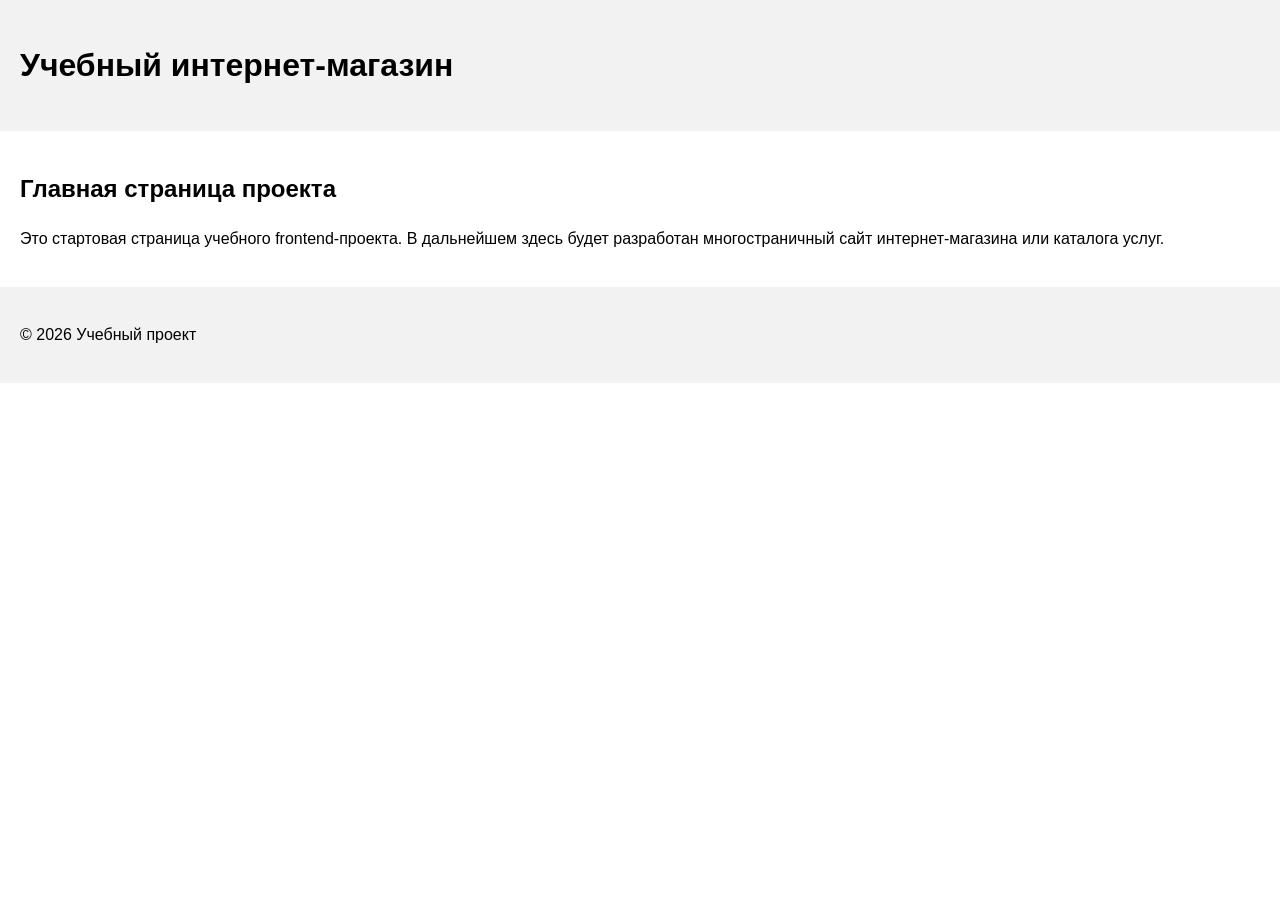
==== index.html @ bfcc5be3 "docs: add project status to README" ====
<!DOCTYPE html> 
<html lang="ru"> 
<head> 
  <meta charset="UTF-8"> 
  <meta name="viewport" content="width=device-width, initial-scale=1.0"> 
  <title>Каталог товаров</title> 
  <link rel="stylesheet" href="css/style.css"> 
</head> 

<body> 

  <header> 
    <h1>Учебный интернет-магазин</h1> 
  </header>

  <main> 
    <section> 
      <h2>Главная страница проекта</h2> 
      <p> 
        Это стартовая страница учебного frontend-проекта. 
        В дальнейшем здесь будет разработан многостраничный сайт 
        интернет-магазина или каталога услуг. 
      </p> 
    </section> 
  </main>

  <footer> 
    <p>&copy; 2026 Учебный проект</p> 
  </footer> 
  
</body> 

</html>
---- css/style.css ----
body { 
  margin: 0; 
  font-family: Arial, sans-serif; 
  line-height: 1.5; 
} 

header, 
main, 
footer { 
  padding: 20px; 
} 

header { 
  background-color: #f2f2f2; 
} 

footer { 
  background-color: #f2f2f2; 
}
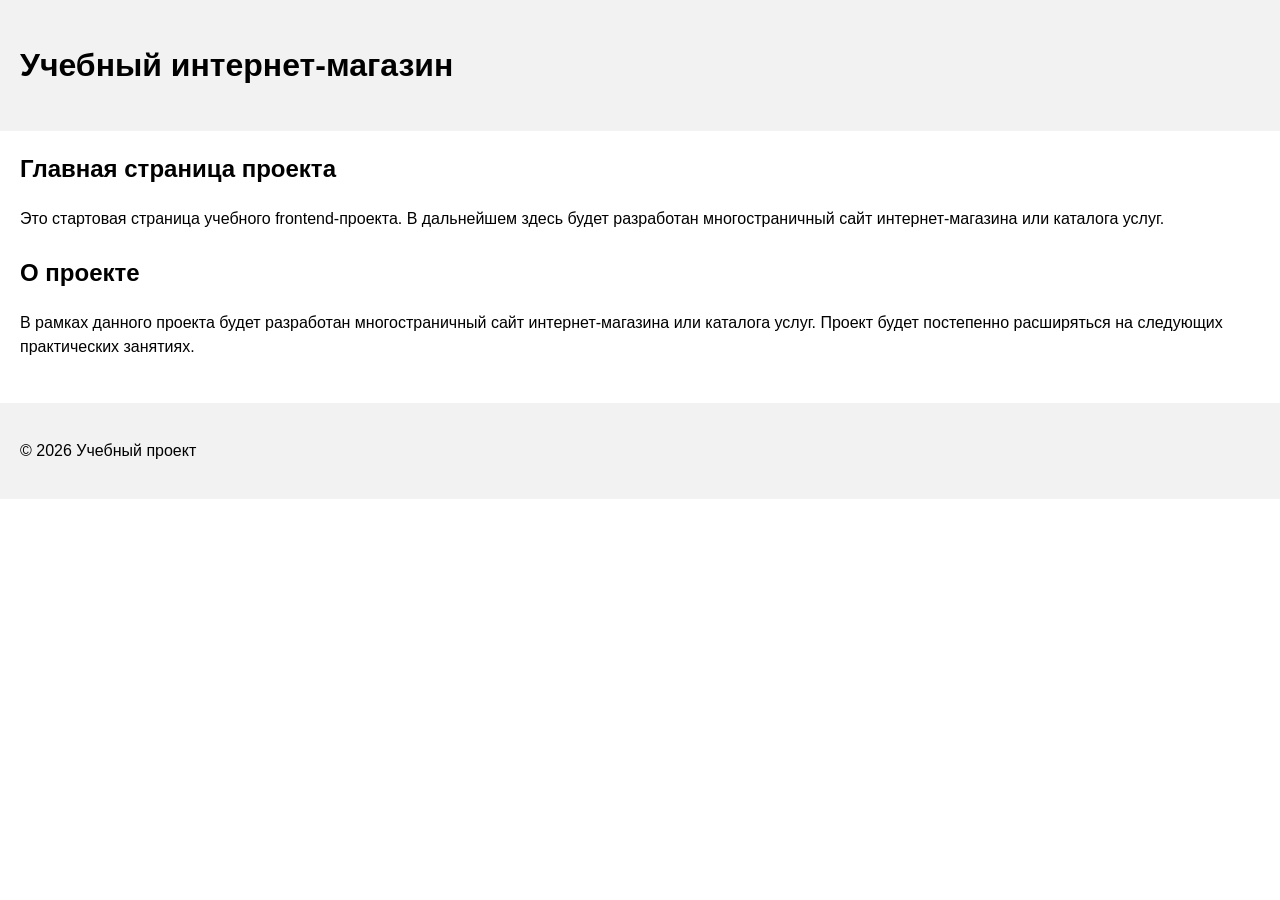
==== commit e12f3881: "feat: add project description section" ====
--- a/index.html
+++ b/index.html
@@ -22,12 +22,20 @@
         интернет-магазина или каталога услуг. 
       </p> 
     </section> 
+    <section> 
+      <h2>О проекте</h2> 
+      <p> 
+        В рамках данного проекта будет разработан многостраничный сайт 
+        интернет-магазина или каталога услуг. Проект будет постепенно 
+        расширяться на следующих практических занятиях. 
+       </p> 
+    </section>
   </main>
 
   <footer> 
     <p>&copy; 2026 Учебный проект</p> 
   </footer> 
-  
+
 </body> 
 
 </html>
--- a/css/style.css
+++ b/css/style.css
@@ -16,4 +16,12 @@
 
 footer { 
   background-color: #f2f2f2; 
+}
+
+section { 
+  margin-bottom: 24px; 
+} 
+
+section h2 { 
+  margin-top: 0; 
 } 
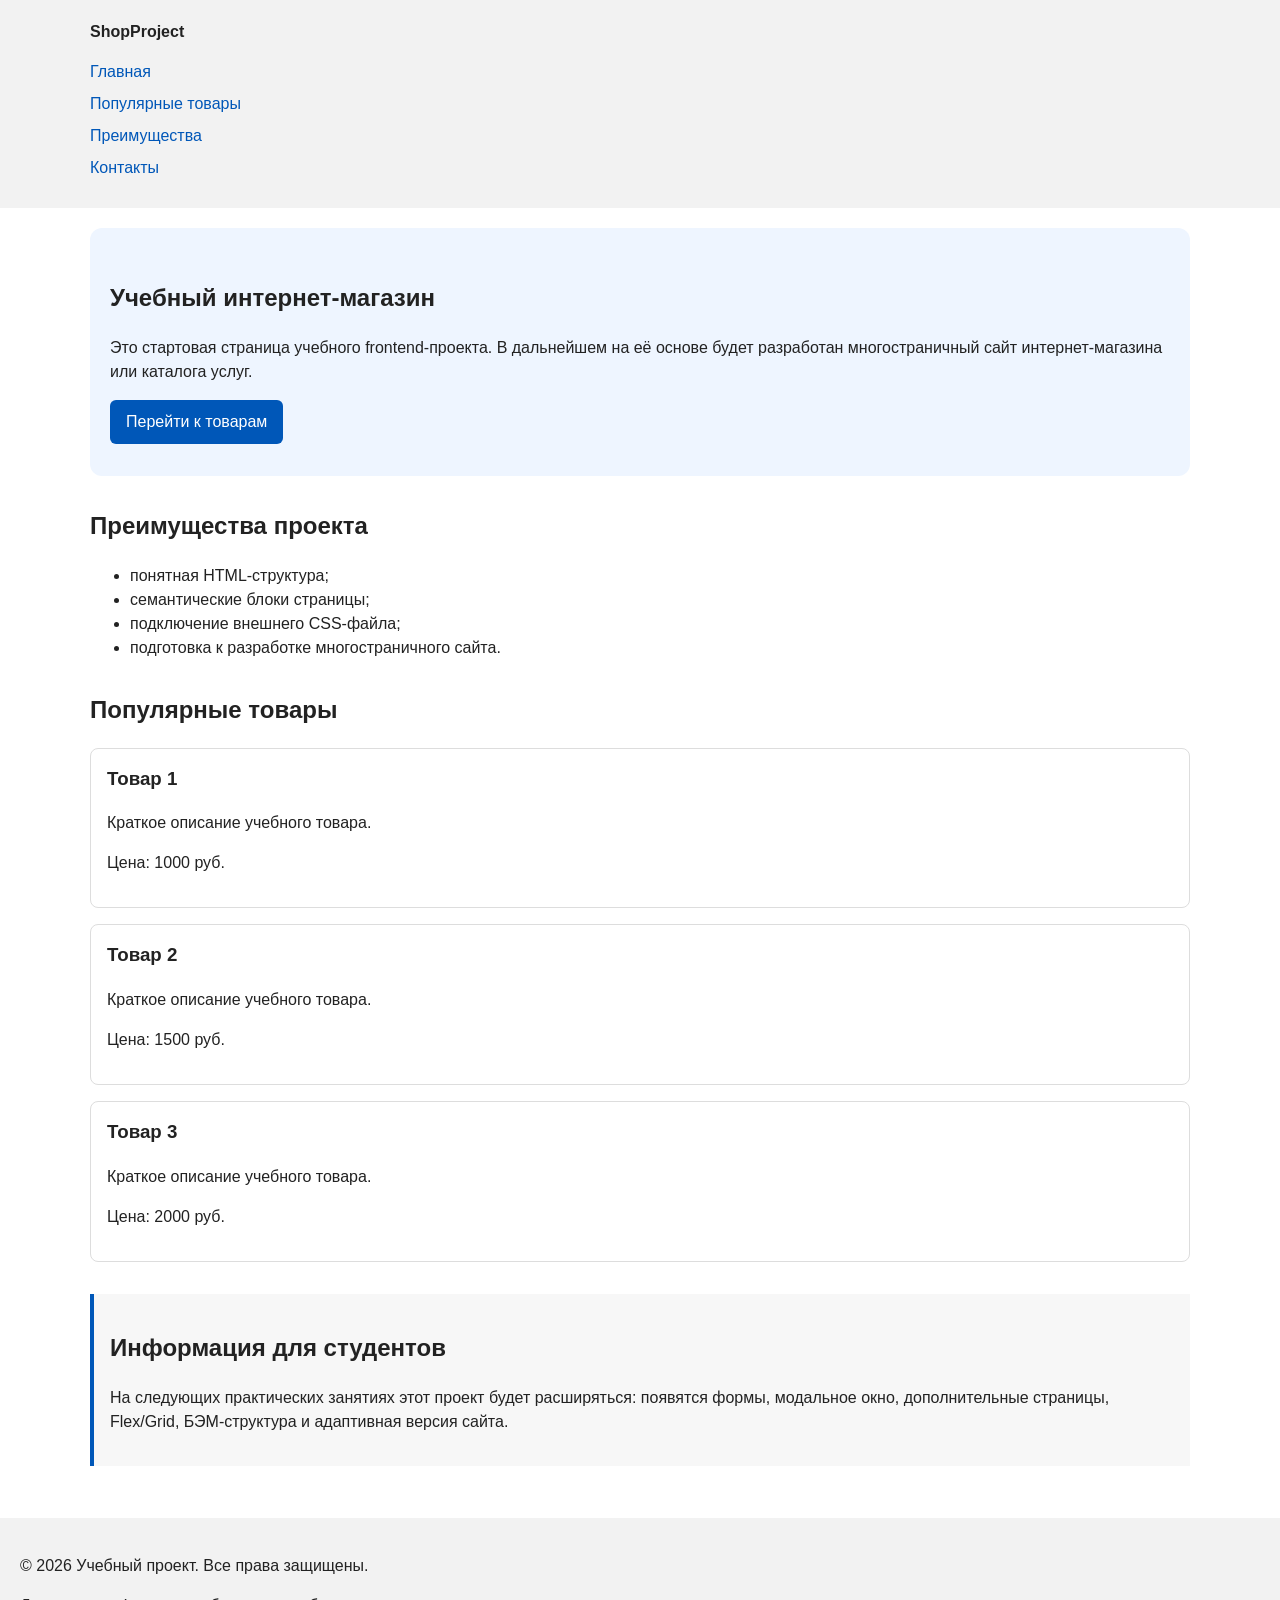
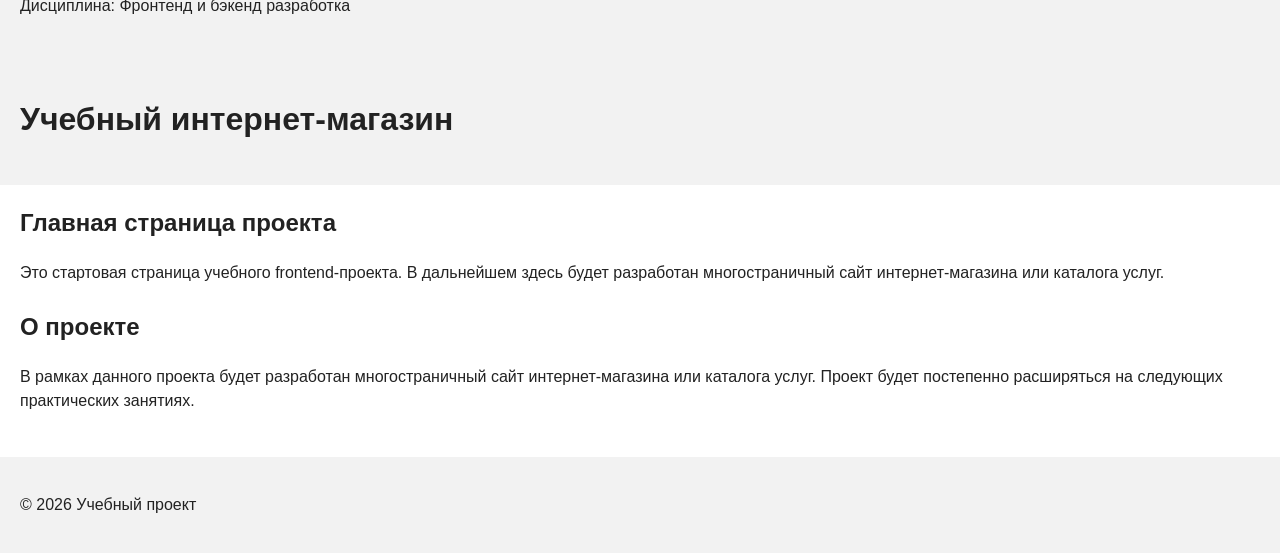
==== commit 4d7f15ff: "feat: add semantic HTML structure and base CSS styles" ====
--- a/index.html
+++ b/index.html
@@ -8,6 +8,81 @@
 </head> 
 
 <body> 
+
+  <header> 
+  <div class="site-header"> 
+    <a class="site-logo" href="index.html">ShopProject</a> 
+    <nav class="site-nav" aria-label="Основная навигация"> 
+      <ul class="site-nav__list"> 
+        <li><a href="index.html">Главная</a></li> 
+        <li><a href="#popular">Популярные товары</a></li> 
+        <li><a href="#advantages">Преимущества</a></li> 
+        <li><a href="#contacts">Контакты</a></li> 
+      </ul> 
+    </nav> 
+  </div> 
+  </header>
+
+  <main> 
+  <!-- Основное содержимое страницы --> 
+    <section class="hero"> 
+      <h1>Учебный интернет-магазин</h1> 
+      <p> 
+        Это стартовая страница учебного frontend-проекта. 
+        В дальнейшем на её основе будет разработан многостраничный сайт 
+        интернет-магазина или каталога услуг. 
+      </p> 
+      <a class="button" href="#popular">Перейти к товарам</a> 
+    </section>
+
+    <section class="section" id="advantages"> 
+      <h2>Преимущества проекта</h2> 
+
+      <ul class="advantages-list"> 
+        <li>понятная HTML-структура;</li> 
+        <li>семантические блоки страницы;</li> 
+        <li>подключение внешнего CSS-файла;</li> 
+        <li>подготовка к разработке многостраничного сайта.</li> 
+      </ul> 
+    </section>
+
+    <section class="section" id="popular"> 
+      <h2>Популярные товары</h2>
+
+      <article class="product-card"> 
+        <h3>Товар 1</h3> 
+        <p>Краткое описание учебного товара.</p> 
+        <p>Цена: 1000 руб.</p> 
+      </article> 
+
+      <article class="product-card"> 
+        <h3>Товар 2</h3> 
+        <p>Краткое описание учебного товара.</p> 
+        <p>Цена: 1500 руб.</p> 
+      </article> 
+
+      <article class="product-card"> 
+        <h3>Товар 3</h3> 
+        <p>Краткое описание учебного товара.</p> 
+        <p>Цена: 2000 руб.</p> 
+      </article> 
+    </section>
+
+    <aside class="aside-info"> 
+      <h2>Информация для студентов</h2> 
+      <p> 
+        На следующих практических занятиях этот проект будет расширяться: 
+        появятся формы, модальное окно, дополнительные страницы, Flex/Grid, 
+        БЭМ-структура и адаптивная версия сайта. 
+      </p> 
+    </aside>
+
+  </main> 
+
+  <footer id="contacts"> 
+    <p>&copy; 2026 Учебный проект. Все права защищены.</p> 
+    <p>Дисциплина: Фронтенд и бэкенд разработка</p> 
+  </footer> 
 
   <header> 
     <h1>Учебный интернет-магазин</h1> 
--- a/css/style.css
+++ b/css/style.css
@@ -24,4 +24,198 @@
 
 section h2 { 
   margin-top: 0; 
+} 
+
+/*  
+  Универсальное правило для всех элементов. 
+  border-box делает расчёт размеров более понятным: 
+  width включает content, padding и border. 
+*/ 
+
+* { 
+  box-sizing: border-box; 
+} 
+
+/* 
+  Убираем стандартный внешний отступ браузера у body. 
+  Без этого вокруг страницы может появиться белая рамка. 
+*/ 
+
+body { 
+  margin: 0; 
+  font-family: Arial, sans-serif; 
+  line-height: 1.5; 
+  color: #222222; 
+  background-color: #ffffff; 
+}
+
+/* 
+  Задаём внутренние отступы для основных областей страницы. 
+  Это делает содержимое визуально отделённым от краёв окна браузера. 
+*/ 
+
+header, 
+main, 
+footer { 
+
+  padding: 20px; 
+
+} 
+
+/* 
+  Оформляем шапку страницы. 
+  Пока используется простой светло-серый фон. 
+*/ 
+
+header { 
+  background-color: #f2f2f2; 
+} 
+
+/* 
+  Оформляем подвал страницы тем же фоном, 
+  чтобы визуально отделить его от основного содержимого. 
+*/ 
+
+footer { 
+  background-color: #f2f2f2; 
+}
+
+/* 
+  Ограничиваем ширину содержимого шапки, 
+  чтобы оно не растягивалось слишком сильно на широких экранах. 
+*/ 
+
+.site-header { 
+  max-width: 1100px; 
+  margin: 0 auto; 
+} 
+
+/* 
+  Оформляем текстовый логотип. 
+*/ 
+
+.site-logo { 
+  font-weight: bold; 
+  text-decoration: none; 
+  color: #222222; 
+} 
+
+/* 
+  Убираем стандартные отступы и маркеры списка навигации. 
+*/ 
+
+.site-nav__list { 
+  padding: 0; 
+  margin: 16px 0 0; 
+  list-style: none; 
+} 
+
+/* 
+  Добавляем расстояние между пунктами меню. 
+*/ 
+
+.site-nav__list li { 
+  margin-bottom: 8px; 
+} 
+
+/* 
+  Оформляем ссылки меню. 
+*/ 
+
+.site-nav__list a { 
+  color: #0057b8; 
+  text-decoration: none; 
+} 
+
+/* 
+  При наведении мыши подчёркиваем ссылку. 
+  Подробно состояния интерфейса будут рассмотрены в практической работе 1.7. 
+*/ 
+
+.site-nav__list a:hover { 
+  text-decoration: underline; 
+}
+
+/* 
+  Hero-блок — первый крупный блок страницы. 
+  Он визуально отделяется от остальных разделов фоном и отступами. 
+*/ 
+
+.hero { 
+  max-width: 1100px; 
+  margin: 0 auto 32px; 
+  padding: 32px 20px; 
+  background-color: #eef5ff; 
+  border-radius: 12px;
+} 
+
+/*
+  Общий класс для разделов страницы. 
+*/ 
+
+.section { 
+  max-width: 1100px; 
+  margin: 0 auto 32px; 
+} 
+
+/* 
+  Убираем лишний верхний отступ у заголовков разделов. 
+*/ 
+
+.section h2 { 
+  margin-top: 0; 
+}
+
+/* 
+  Карточка товара — самостоятельный блок. 
+  На следующих занятиях карточки будут доработаны и выстроены в сетку. 
+*/ 
+
+.product-card { 
+  margin-bottom: 16px; 
+  padding: 16px; 
+  border: 1px solid #dddddd; 
+  border-radius: 8px; 
+  background-color: #ffffff; 
+} 
+
+/* 
+  Убираем лишний верхний отступ у заголовка карточки. 
+*/ 
+
+.product-card h3 { 
+  margin-top: 0; 
+} 
+
+/* 
+  Пока это обычная ссылка, но визуально она оформляется как кнопка. 
+*/ 
+
+.button { 
+  display: inline-block; 
+  padding: 10px 16px; 
+  color: #ffffff; 
+  background-color: #0057b8; 
+  text-decoration: none; 
+  border-radius: 6px; 
+} 
+
+/* 
+  Простое состояние наведения для кнопки. 
+*/ 
+
+.button:hover { 
+  background-color: #003f86; 
+} 
+
+/* 
+  Дополнительный информационный блок. 
+*/ 
+
+.aside-info { 
+  max-width: 1100px; 
+  margin: 0 auto 32px; 
+  padding: 16px; 
+  border-left: 4px solid #0057b8; 
+  background-color: #f7f7f7; 
 } 
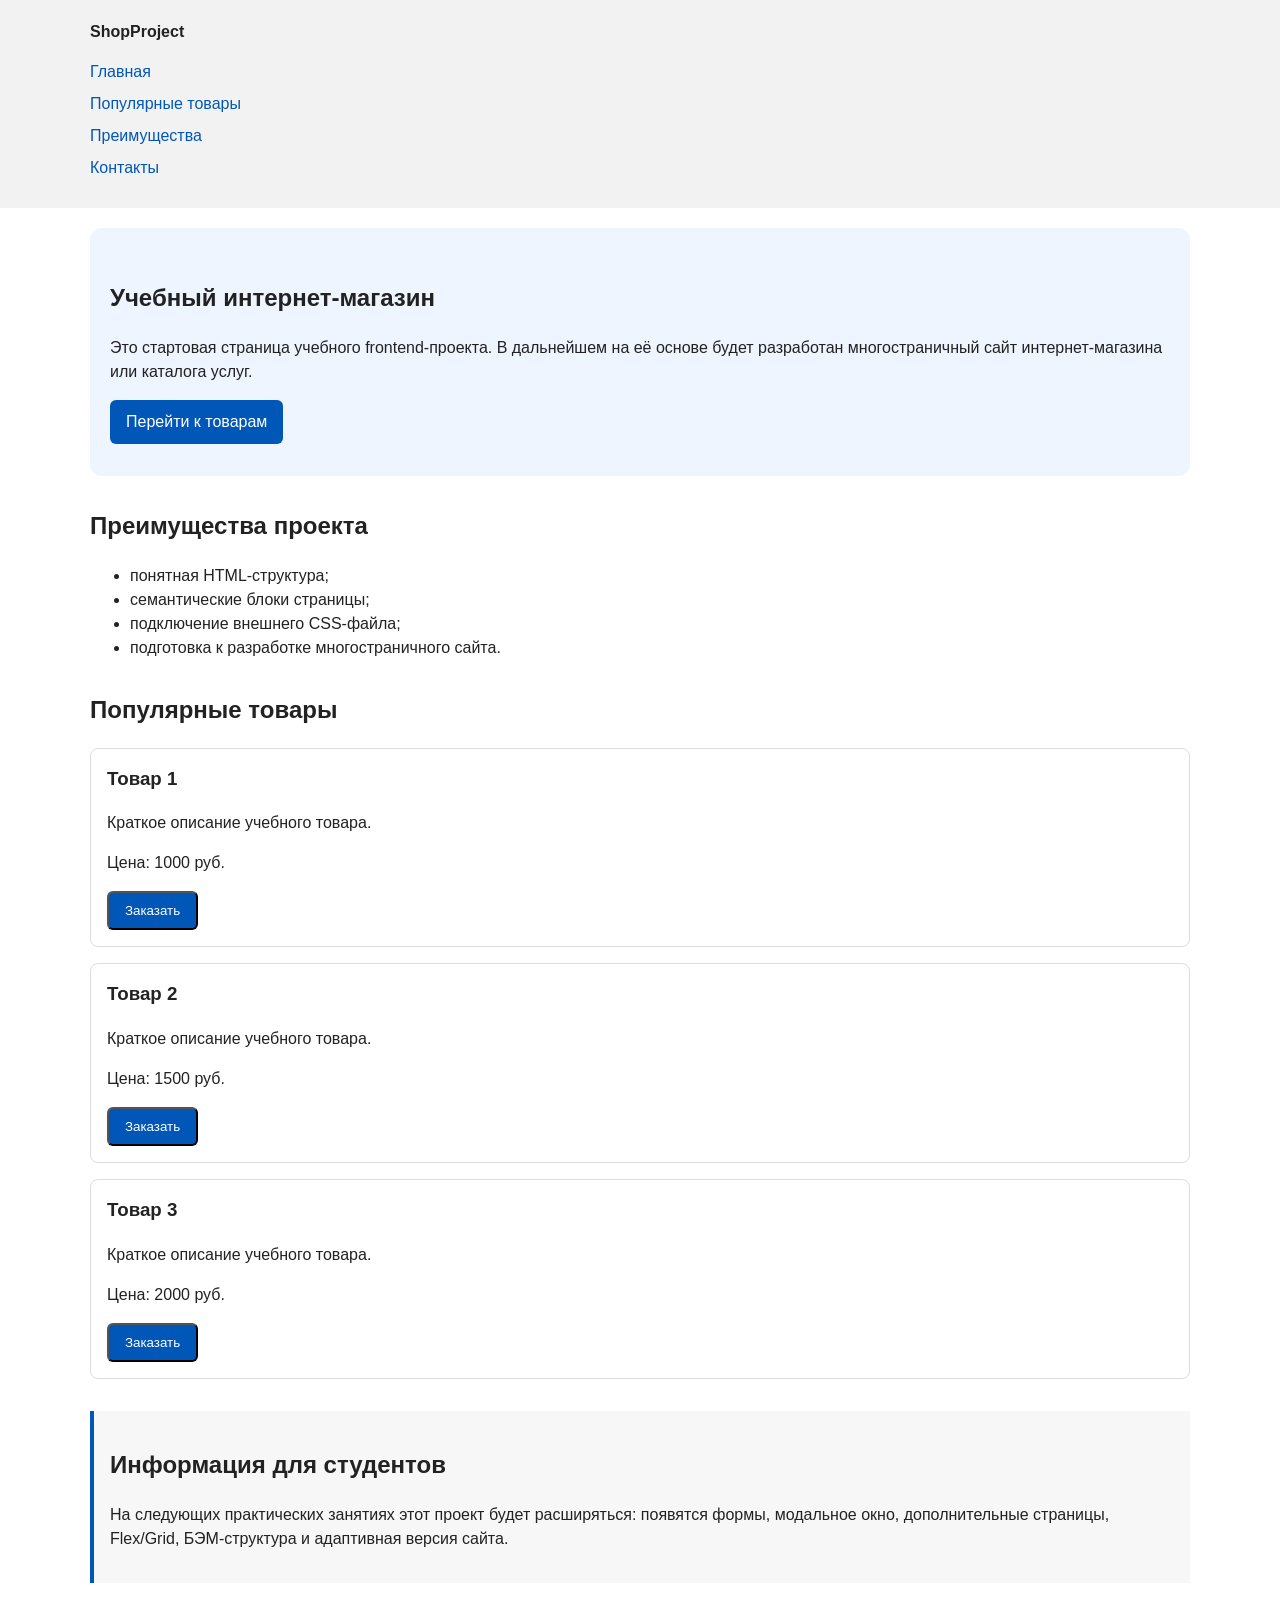
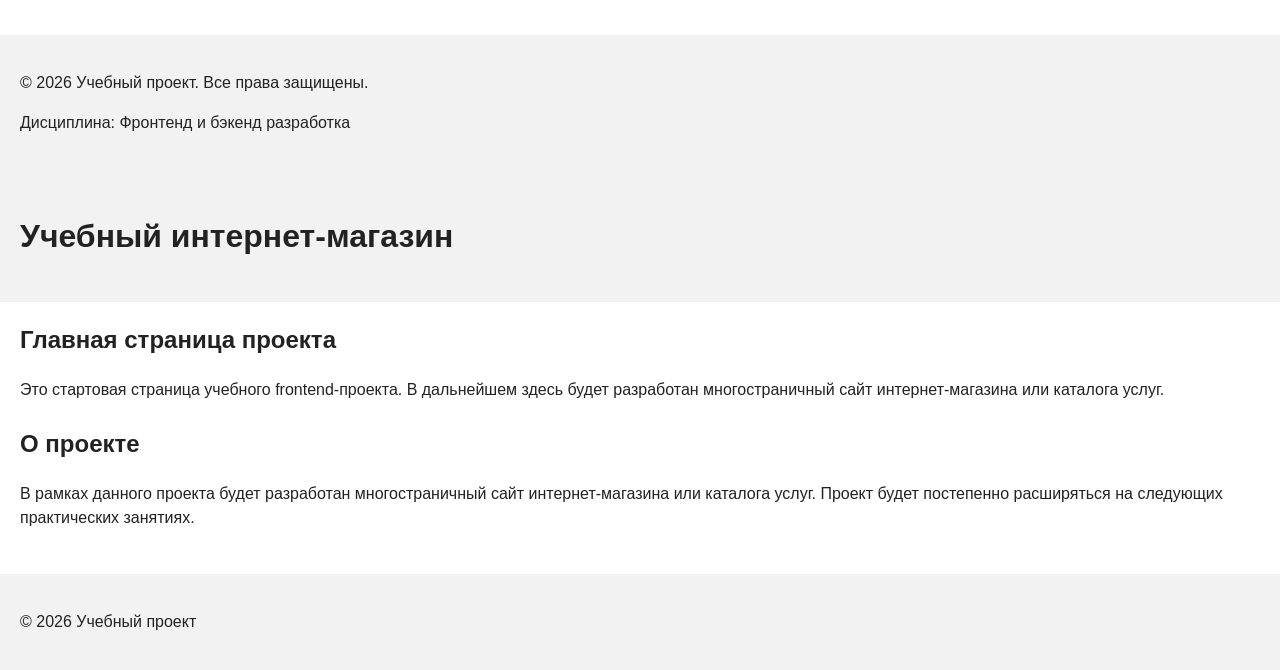
==== commit 00d792aa: "feat: add order form modal and validation" ====
--- a/index.html
+++ b/index.html
@@ -4,7 +4,8 @@
   <meta charset="UTF-8"> 
   <meta name="viewport" content="width=device-width, initial-scale=1.0"> 
   <title>Каталог товаров</title> 
-  <link rel="stylesheet" href="css/style.css"> 
+  <link rel="stylesheet" href="css/style.css">
+  <script src="js/main.js" defer></script> 
 </head> 
 
 <body> 
@@ -52,19 +53,28 @@
       <article class="product-card"> 
         <h3>Товар 1</h3> 
         <p>Краткое описание учебного товара.</p> 
-        <p>Цена: 1000 руб.</p> 
+        <p>Цена: 1000 руб.</p>
+        <button class="button product-card__button" type="button" data-product="Товар 1"> 
+          Заказать 
+        </button> 
       </article> 
 
       <article class="product-card"> 
         <h3>Товар 2</h3> 
         <p>Краткое описание учебного товара.</p> 
-        <p>Цена: 1500 руб.</p> 
+        <p>Цена: 1500 руб.</p>
+        <button class="button product-card__button" type="button" data-product="Товар 1"> 
+          Заказать 
+        </button> 
       </article> 
 
       <article class="product-card"> 
         <h3>Товар 3</h3> 
         <p>Краткое описание учебного товара.</p> 
-        <p>Цена: 2000 руб.</p> 
+        <p>Цена: 2000 руб.</p>
+        <button class="button product-card__button" type="button" data-product="Товар 1"> 
+          Заказать 
+        </button> 
       </article> 
     </section>
 
@@ -111,6 +121,102 @@
     <p>&copy; 2026 Учебный проект</p> 
   </footer> 
 
+  <dialog class="order-dialog" id="order-dialog" aria-labelledby="order-dialog-title"> 
+    <h2 id="order-dialog-title">Оформление заявки</h2> 
+    <form class="order-form" id="order-form" action="#" method="post" novalidate> 
+      <input id="selected-product" name="selected-product" type="hidden"> 
+
+      <div class="form-field"> 
+        <label for="order-name">Имя</label> 
+        <input 
+          id="order-name" 
+          name="name" 
+          type="text" 
+          placeholder="Введите ваше имя" 
+          minlength="2" 
+          autocomplete="given-name" 
+          required 
+        > 
+      </div> 
+
+      <div class="form-field"> 
+        <label for="order-email">E-mail</label> 
+        <input 
+          id="order-email" 
+          name="email" 
+          type="email" 
+          placeholder="example@mail.ru" 
+          autocomplete="email" 
+          required 
+        > 
+      </div> 
+
+      <div class="form-field"> 
+        <label for="order-phone">Телефон</label> 
+        <input 
+          id="order-phone" 
+          name="phone" 
+          type="tel" 
+          inputmode="tel" 
+          placeholder="+7 (900) 000-00-00" 
+          pattern="^\+7 \(\d{3}\) \d{3}-\d{2}-\d{2}$" 
+          required 
+        > 
+        <small>Формат: +7 (900) 000-00-00</small> 
+      </div> 
+
+      <div class="form-field"> 
+        <label for="order-date">Дата связи</label> 
+        <input 
+          id="order-date" 
+          name="date" 
+          type="date" 
+        > 
+      </div> 
+
+      <div class="form-field"> 
+        <label for="order-topic">Тема заявки</label> 
+        <select id="order-topic" name="topic" required> 
+          <option value="">Выберите тему</option> 
+          <option value="product">Заказ товара</option> 
+          <option value="consultation">Консультация</option> 
+          <option value="delivery">Доставка</option> 
+        </select> 
+      </div> 
+
+      <div class="form-field"> 
+        <label for="order-comment">Комментарий</label> 
+        <textarea 
+          id="order-comment" 
+          name="comment" 
+          rows="4" 
+          placeholder="Укажите дополнительную информацию" 
+        ></textarea> 
+      </div> 
+
+      <div class="form-field form-field--checkbox"> 
+        <label> 
+          <input 
+            id="order-agreement" 
+            name="agreement" 
+            type="checkbox" 
+            required 
+          > 
+          Я согласен на обработку данных 
+        </label> 
+      </div> 
+
+      <div class="form-actions"> 
+        <button type="button" id="close-order-dialog">Закрыть</button> 
+        <button type="submit">Отправить заявку</button> 
+      </div> 
+    </form> 
+  </dialog> 
+
+  <p class="success-message" id="success-message" hidden> 
+    Форма успешно отправлена! 
+  </p>
+
 </body> 
 
 </html>
--- a/css/style.css
+++ b/css/style.css
@@ -218,4 +218,117 @@
   padding: 16px; 
   border-left: 4px solid #0057b8; 
   background-color: #f7f7f7; 
+} 
+
+/* 
+  Модальное окно. 
+  Элемент dialog сам умеет открываться поверх страницы. 
+*/ 
+
+.order-dialog {
+  width: min(100% - 32px, 560px); 
+  padding: 24px; 
+  border: none; 
+  border-radius: 12px; 
+} 
+
+/* 
+  Затемнение фона за модальным окном. 
+*/ 
+
+.order-dialog::backdrop { 
+  background-color: rgba(0, 0, 0, 0.5); 
+} 
+
+/* 
+  Поле формы. 
+  Каждый блок получает нижний отступ. 
+*/ 
+
+.form-field { 
+  margin-bottom: 16px; 
+} 
+
+/* 
+  Подпись поля. 
+*/ 
+
+.form-field label { 
+  display: block; 
+  margin-bottom: 6px; 
+} 
+
+/* 
+  Основные поля формы. 
+*/ 
+
+.form-field input, 
+.form-field select, 
+.form-field textarea { 
+  width: 100%; 
+  padding: 10px 12px; 
+  border: 1px solid #cccccc; 
+  border-radius: 6px; 
+  font: inherit; 
+} 
+
+/* 
+  Checkbox не должен занимать всю ширину. 
+*/ 
+
+.form-field input[type="checkbox"] { 
+  width: auto; 
+} 
+
+/* 
+  Подсказка под полем телефона. 
+*/ 
+
+.form-field small { 
+  display: block; 
+  margin-top: 4px; 
+  color: #666666; 
+} 
+ 
+/* 
+  Видимый фокус для клавиатурной навигации. 
+*/ 
+
+.form-field input:focus-visible, 
+.form-field select:focus-visible, 
+.form-field textarea:focus-visible, 
+.form-actions button:focus-visible { 
+  outline: 2px solid #0057b8; 
+  outline-offset: 2px; 
+} 
+
+/* 
+  Подсветка ошибочных полей.
+  Атрибут aria-invalid будет добавляться через JavaScript. 
+*/ 
+
+[aria-invalid="true"] { 
+  border-color: #b00020; 
+} 
+
+/* 
+  Кнопки формы. 
+*/ 
+
+.form-actions { 
+  display: flex; 
+  gap: 12px; 
+  margin-top: 20px; 
+} 
+
+/* 
+  Сообщение об успешной отправке. 
+*/ 
+
+.success-message { 
+  max-width: 1100px; 
+  margin: 24px auto; 
+  padding: 16px; 
+  border-left: 4px solid #168a2f; 
+  background-color: #eefaf0; 
 } 
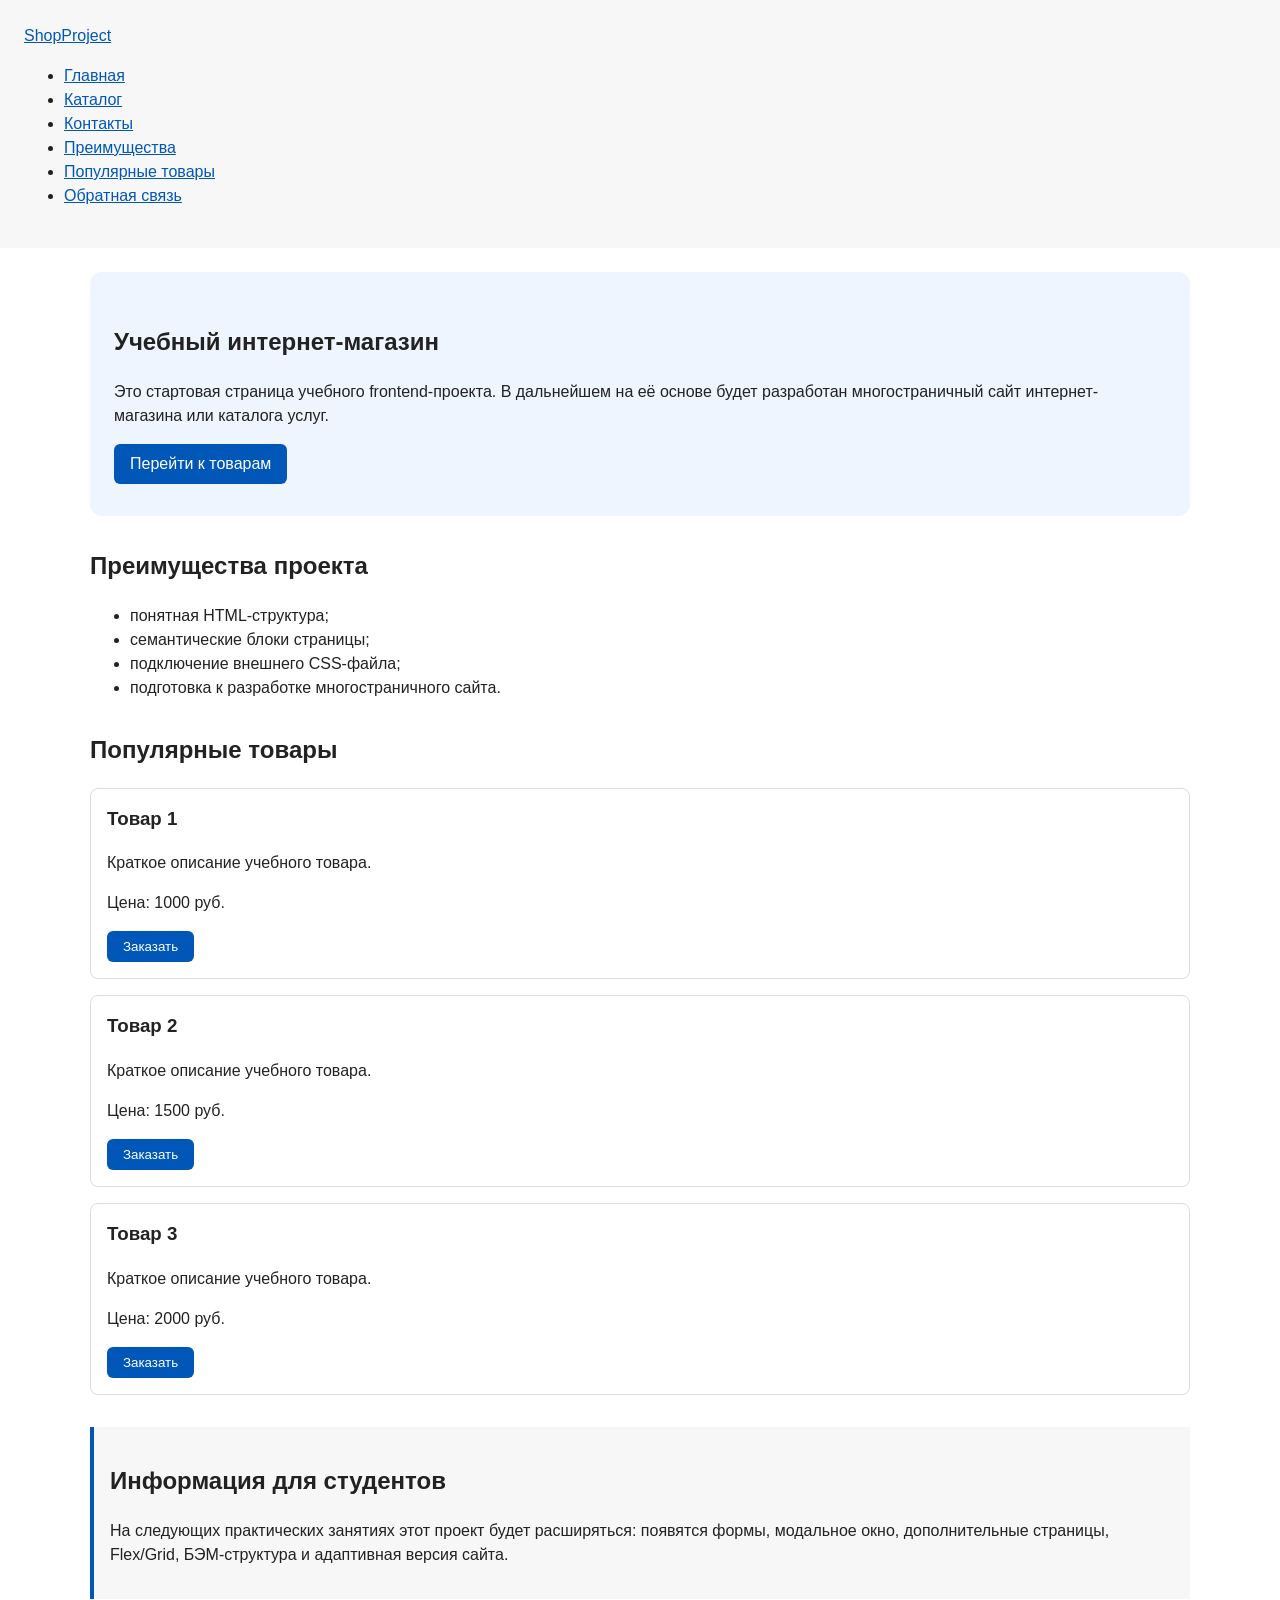
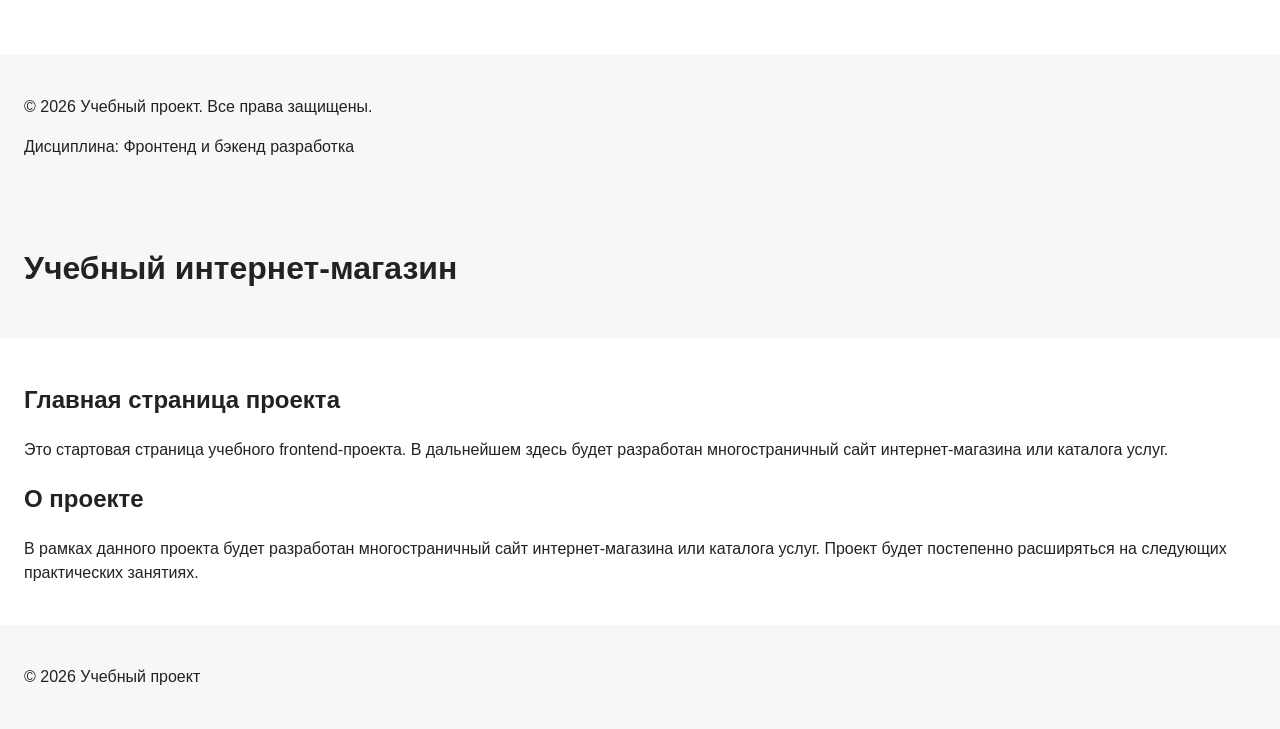
==== commit 302e0fe6: "feat: add multi-page structure navigation and anchors" ====
--- a/index.html
+++ b/index.html
@@ -3,6 +3,10 @@
 <head> 
   <meta charset="UTF-8"> 
   <meta name="viewport" content="width=device-width, initial-scale=1.0"> 
+  <meta property="og:type" content="website"> 
+  <meta property="og:title" content="Учебный интернет-магазин"> 
+  <meta property="og:description" content="Учебный frontend-проект интернет-магазина."> 
+  <meta property="og:image" content="https://username.github.io/kr1-html-css-shop/images/preview.jpg">
   <title>Каталог товаров</title> 
   <link rel="stylesheet" href="css/style.css">
   <script src="js/main.js" defer></script> 
@@ -16,9 +20,11 @@
     <nav class="site-nav" aria-label="Основная навигация"> 
       <ul class="site-nav__list"> 
         <li><a href="index.html">Главная</a></li> 
-        <li><a href="#popular">Популярные товары</a></li> 
-        <li><a href="#advantages">Преимущества</a></li> 
-        <li><a href="#contacts">Контакты</a></li> 
+        <li><a href="catalog.html">Каталог</a></li> 
+        <li><a href="contacts.html">Контакты</a></li> 
+        <li><a href="index.html#advantages">Преимущества</a></li> 
+        <li><a href="index.html#popular">Популярные товары</a></li> 
+        <li><a href="index.html#contacts">Обратная связь</a></li> 
       </ul> 
     </nav> 
   </div> 
--- a/css/style.css
+++ b/css/style.css
@@ -1,334 +1,244 @@
+/* =============================== 
+   1. Переменные проекта 
+   =============================== */ 
+:root { 
+
+  /* Основные цвета проекта */ 
+  --color-bg: #ffffff; 
+  --color-text: #222222;
+  --color-muted: #666666; 
+  --color-primary: #0057b8; 
+  --color-primary-dark: #003f86; 
+  --color-border: #dddddd; 
+  --color-surface: #f7f7f7; 
+  --color-surface-accent: #eef5ff; 
+  --color-danger: #b00020; 
+  --color-success: #168a2f; 
+  --color-success-bg: #eefaf0; 
+  --color-white: #ffffff;
+
+  /* Отступы */ 
+  --space-xs: 4px; 
+  --space-sm: 8px; 
+  --space-md: 16px; 
+  --space-lg: 24px; 
+  --space-xl: 32px; 
+
+  /* Скругления */ 
+  --radius-sm: 6px; 
+  --radius-md: 8px; 
+  --radius-lg: 12px; 
+
+  /* Размеры */ 
+  --container-width: 1100px; 
+} 
+
+/* =============================== 
+   2. Базовые стили 
+   =============================== */ 
+
+   * { 
+
+  box-sizing: border-box; 
+
+} 
+
+ 
+
 body { 
   margin: 0; 
   font-family: Arial, sans-serif; 
   line-height: 1.5; 
+  color: var(--color-text); 
+  background-color: var(--color-bg); 
 } 
 
 header, 
 main, 
 footer { 
-  padding: 20px; 
+  padding: var(--space-lg); 
 } 
 
 header { 
-  background-color: #f2f2f2; 
-} 
-
+  background-color: var(--color-surface); 
+} 
 footer { 
-  background-color: #f2f2f2; 
-}
-
-section { 
-  margin-bottom: 24px; 
-} 
-
-section h2 { 
-  margin-top: 0; 
-} 
-
-/*  
-  Универсальное правило для всех элементов. 
-  border-box делает расчёт размеров более понятным: 
-  width включает content, padding и border. 
-*/ 
-
-* { 
-  box-sizing: border-box; 
-} 
-
-/* 
-  Убираем стандартный внешний отступ браузера у body. 
-  Без этого вокруг страницы может появиться белая рамка. 
-*/ 
-
-body { 
-  margin: 0; 
-  font-family: Arial, sans-serif; 
-  line-height: 1.5; 
-  color: #222222; 
-  background-color: #ffffff; 
-}
-
-/* 
-  Задаём внутренние отступы для основных областей страницы. 
-  Это делает содержимое визуально отделённым от краёв окна браузера. 
-*/ 
-
-header, 
-main, 
-footer { 
-
-  padding: 20px; 
-
-} 
-
-/* 
-  Оформляем шапку страницы. 
-  Пока используется простой светло-серый фон. 
-*/ 
-
-header { 
-  background-color: #f2f2f2; 
-} 
-
-/* 
-  Оформляем подвал страницы тем же фоном, 
-  чтобы визуально отделить его от основного содержимого. 
-*/ 
-
-footer { 
-  background-color: #f2f2f2; 
-}
-
-/* 
-  Ограничиваем ширину содержимого шапки, 
-  чтобы оно не растягивалось слишком сильно на широких экранах. 
-*/ 
-
-.site-header { 
-  max-width: 1100px; 
-  margin: 0 auto; 
-} 
-
-/* 
-  Оформляем текстовый логотип. 
-*/ 
-
-.site-logo { 
-  font-weight: bold; 
+  background-color: var(--color-surface); 
+}
+/* =============================== 
+   3. Общие элементы интерфейса 
+   =============================== */ 
+a { 
+  color: var(--color-primary); 
+} 
+
+a:hover { 
+  color: var(--color-primary-dark); 
+} 
+
+a:focus-visible { 
+  outline: 2px solid var(--color-primary); 
+  outline-offset: 3px; 
+}
+
+.button { 
+  display: inline-block; 
+  padding: var(--space-sm) var(--space-md); 
+  color: var(--color-white); 
+  background-color: var(--color-primary); 
   text-decoration: none; 
-  color: #222222; 
-} 
-
-/* 
-  Убираем стандартные отступы и маркеры списка навигации. 
-*/ 
-
-.site-nav__list { 
-  padding: 0; 
-  margin: 16px 0 0; 
-  list-style: none; 
-} 
-
-/* 
-  Добавляем расстояние между пунктами меню. 
-*/ 
-
-.site-nav__list li { 
-  margin-bottom: 8px; 
-} 
-
-/* 
-  Оформляем ссылки меню. 
-*/ 
-
-.site-nav__list a { 
-  color: #0057b8; 
-  text-decoration: none; 
-} 
-
-/* 
-  При наведении мыши подчёркиваем ссылку. 
-  Подробно состояния интерфейса будут рассмотрены в практической работе 1.7. 
-*/ 
-
-.site-nav__list a:hover { 
-  text-decoration: underline; 
-}
-
-/* 
-  Hero-блок — первый крупный блок страницы. 
-  Он визуально отделяется от остальных разделов фоном и отступами. 
-*/ 
-
+  border: none; 
+  border-radius: var(--radius-sm); 
+  cursor: pointer; 
+} 
+
+.button:hover { 
+  background-color: var(--color-primary-dark); 
+} 
+
+.button:focus-visible { 
+  outline: 2px solid var(--color-primary); 
+  outline-offset: 3px; 
+} 
+
+.button:disabled { 
+  opacity: 0.6; 
+  cursor: not-allowed; 
+} 
+/* =============================== 
+   4. Компоненты страницы 
+   =============================== */ 
 .hero { 
-  max-width: 1100px; 
-  margin: 0 auto 32px; 
-  padding: 32px 20px; 
-  background-color: #eef5ff; 
-  border-radius: 12px;
-} 
-
-/*
-  Общий класс для разделов страницы. 
-*/ 
+  max-width: var(--container-width); 
+  margin: 0 auto var(--space-xl); 
+  padding: var(--space-xl) var(--space-lg); 
+  background-color: var(--color-surface-accent); 
+  border-radius: var(--radius-lg); 
+} 
 
 .section { 
-  max-width: 1100px; 
-  margin: 0 auto 32px; 
-} 
-
-/* 
-  Убираем лишний верхний отступ у заголовков разделов. 
-*/ 
+  max-width: var(--container-width); 
+  margin: 0 auto var(--space-xl); 
+} 
 
 .section h2 { 
   margin-top: 0; 
 }
 
-/* 
-  Карточка товара — самостоятельный блок. 
-  На следующих занятиях карточки будут доработаны и выстроены в сетку. 
-*/ 
-
 .product-card { 
-  margin-bottom: 16px; 
-  padding: 16px; 
-  border: 1px solid #dddddd; 
-  border-radius: 8px; 
-  background-color: #ffffff; 
-} 
-
-/* 
-  Убираем лишний верхний отступ у заголовка карточки. 
-*/ 
+  margin-bottom: var(--space-md); 
+  padding: var(--space-md);
+  border: 1px solid var(--color-border); 
+  border-radius: var(--radius-md); 
+  background-color: var(--color-bg); 
+} 
+
+.product-card:hover { 
+  border-color: var(--color-primary); 
+} 
 
 .product-card h3 { 
   margin-top: 0; 
 } 
 
-/* 
-  Пока это обычная ссылка, но визуально она оформляется как кнопка. 
-*/ 
-
-.button { 
-  display: inline-block; 
-  padding: 10px 16px; 
-  color: #ffffff; 
-  background-color: #0057b8; 
-  text-decoration: none; 
-  border-radius: 6px; 
-} 
-
-/* 
-  Простое состояние наведения для кнопки. 
-*/ 
-
-.button:hover { 
-  background-color: #003f86; 
-} 
-
-/* 
-  Дополнительный информационный блок. 
-*/ 
-
 .aside-info { 
-  max-width: 1100px; 
-  margin: 0 auto 32px; 
-  padding: 16px; 
-  border-left: 4px solid #0057b8; 
-  background-color: #f7f7f7; 
-} 
-
-/* 
-  Модальное окно. 
-  Элемент dialog сам умеет открываться поверх страницы. 
-*/ 
-
-.order-dialog {
+  max-width: var(--container-width); 
+  margin: 0 auto var(--space-xl); 
+  padding: var(--space-md); 
+  border-left: 4px solid var(--color-primary); 
+  background-color: var(--color-surface); 
+} 
+/* =============================== 
+   5. Форма и модальное окно 
+   =============================== */
+
+.order-dialog { 
   width: min(100% - 32px, 560px); 
-  padding: 24px; 
+  padding: var(--space-lg); 
   border: none; 
-  border-radius: 12px; 
-} 
-
-/* 
-  Затемнение фона за модальным окном. 
-*/ 
+  border-radius: var(--radius-lg); 
+} 
 
 .order-dialog::backdrop { 
   background-color: rgba(0, 0, 0, 0.5); 
 } 
 
-/* 
-  Поле формы. 
-  Каждый блок получает нижний отступ. 
-*/ 
-
 .form-field { 
-  margin-bottom: 16px; 
-} 
-
-/* 
-  Подпись поля. 
-*/ 
+  margin-bottom: var(--space-md); 
+} 
 
 .form-field label { 
   display: block; 
-  margin-bottom: 6px; 
-} 
-
-/* 
-  Основные поля формы. 
-*/ 
+  margin-bottom: var(--space-xs); 
+} 
 
 .form-field input, 
 .form-field select, 
 .form-field textarea { 
-  width: 100%; 
+  width: 100%;
   padding: 10px 12px; 
-  border: 1px solid #cccccc; 
-  border-radius: 6px; 
+  border: 1px solid var(--color-border); 
+  border-radius: var(--radius-sm); 
   font: inherit; 
 } 
-
-/* 
-  Checkbox не должен занимать всю ширину. 
-*/ 
 
 .form-field input[type="checkbox"] { 
   width: auto; 
 } 
 
-/* 
-  Подсказка под полем телефона. 
-*/ 
-
 .form-field small { 
   display: block; 
-  margin-top: 4px; 
-  color: #666666; 
-} 
- 
-/* 
-  Видимый фокус для клавиатурной навигации. 
-*/ 
+  margin-top: var(--space-xs); 
+  color: var(--color-muted); 
+} 
+
+.form-field input:hover, 
+.form-field select:hover,
+.form-field textarea:hover { 
+  border-color: var(--color-primary); 
+} 
 
 .form-field input:focus-visible, 
 .form-field select:focus-visible, 
 .form-field textarea:focus-visible, 
 .form-actions button:focus-visible { 
-  outline: 2px solid #0057b8; 
-  outline-offset: 2px; 
-} 
-
-/* 
-  Подсветка ошибочных полей.
-  Атрибут aria-invalid будет добавляться через JavaScript. 
-*/ 
+  outline: 2px solid var(--color-primary); 
+  outline-offset: 3px; 
+} 
 
 [aria-invalid="true"] { 
-  border-color: #b00020; 
-} 
-
-/* 
-  Кнопки формы. 
-*/ 
-
-.form-actions { 
-  display: flex; 
-  gap: 12px; 
-  margin-top: 20px; 
-} 
-
-/* 
-  Сообщение об успешной отправке. 
-*/ 
+  border-color: var(--color-danger); 
+}
 
 .success-message { 
-  max-width: 1100px; 
-  margin: 24px auto; 
-  padding: 16px; 
-  border-left: 4px solid #168a2f; 
-  background-color: #eefaf0; 
-} +  max-width: var(--container-width); 
+  margin: var(--space-lg) auto; 
+  padding: var(--space-md); 
+  border-left: 4px solid var(--color-success); 
+  background-color: var(--color-success-bg); 
+}
+
+.breadcrumbs { 
+  max-width: var(--container-width); 
+  margin: 0 auto var(--space-md); 
+  font-size: 14px; 
+  color: var(--color-muted); 
+} 
+
+.breadcrumbs a { 
+  color: var(--color-primary); 
+} 
+
+.breadcrumbs span::before { 
+  content: " / "; 
+  color: var(--color-muted); 
+}
+
+html { 
+  scroll-behavior: smooth; 
+}
+
+:target { 
+  outline: 2px dashed var(--color-primary); 
+  outline-offset: 4px; 
+}
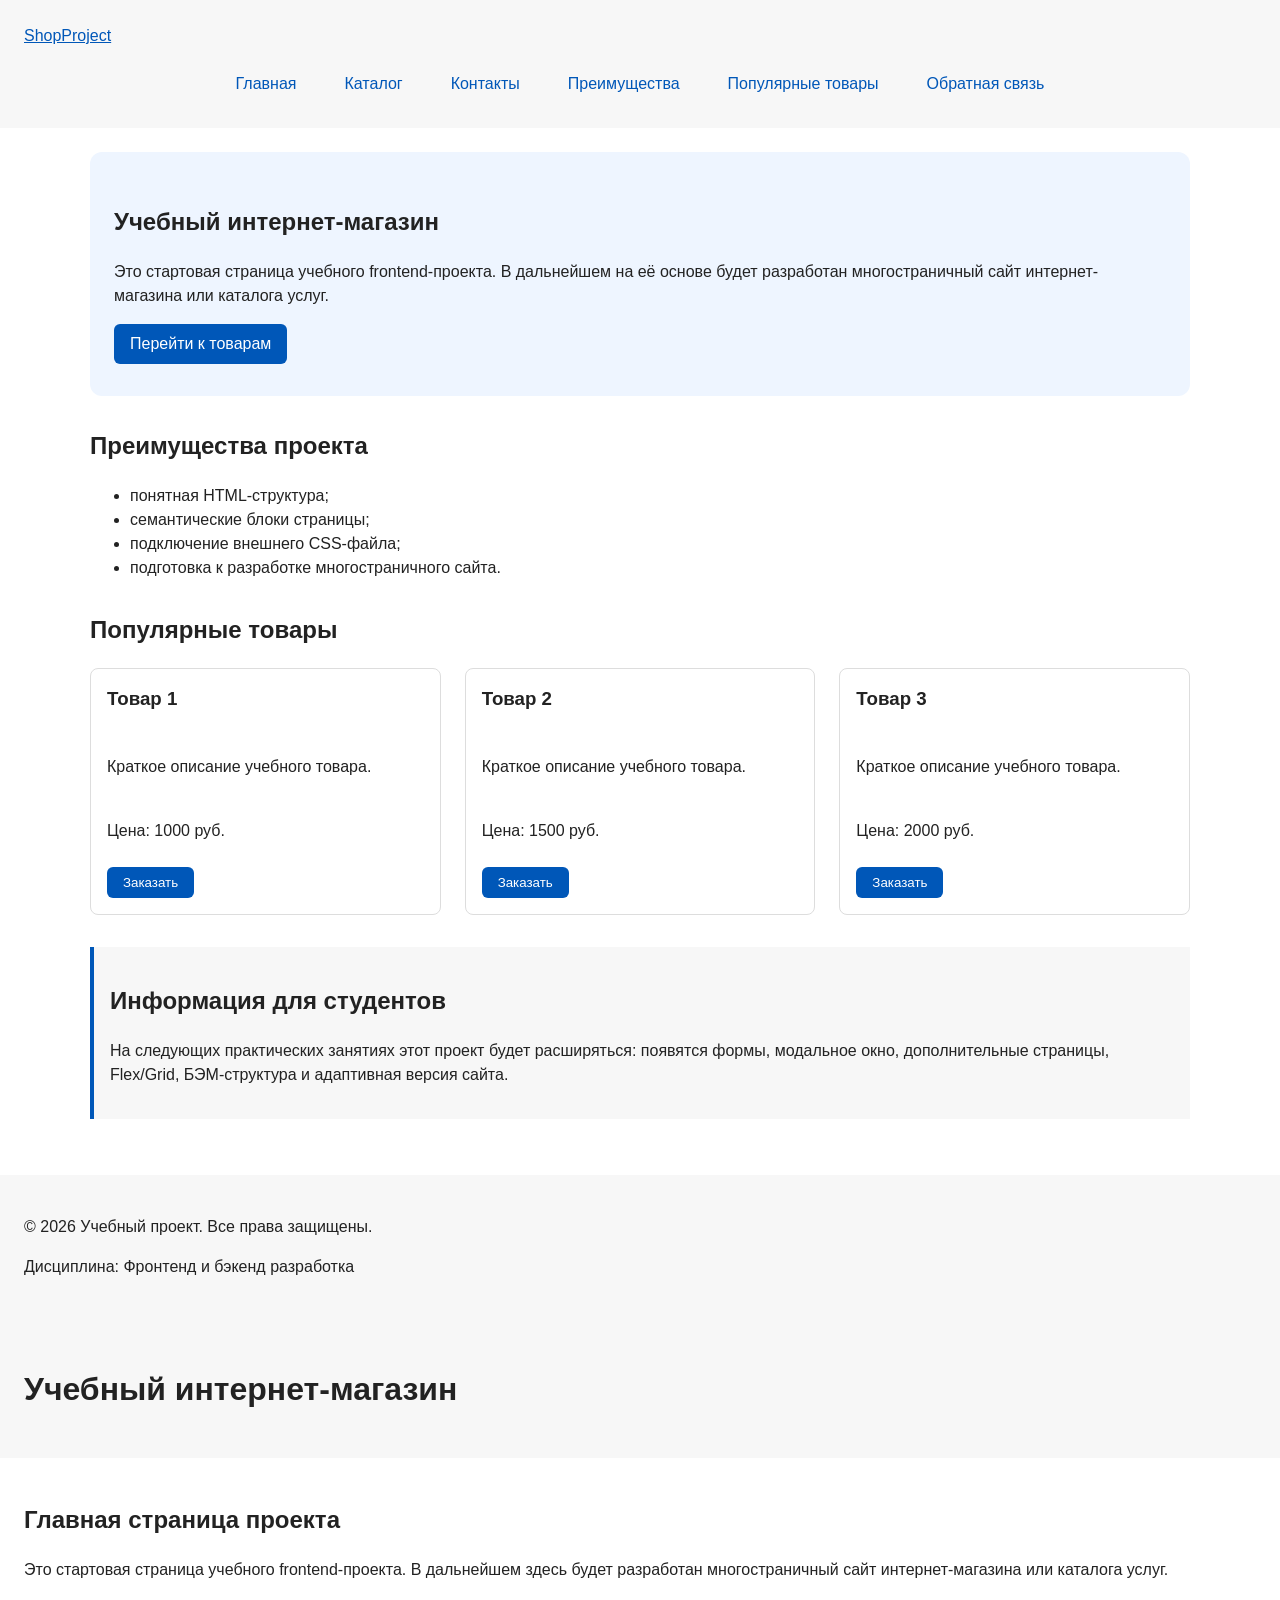
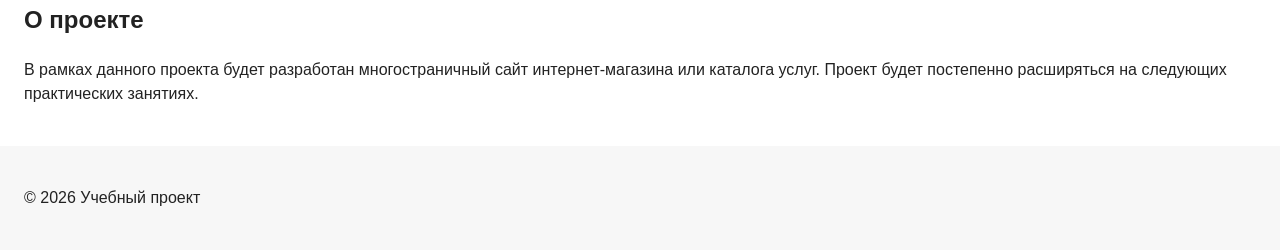
==== commit d5feb3a8: "feat: add flex navigation and grid catalog layout" ====
--- a/index.html
+++ b/index.html
@@ -54,34 +54,36 @@
     </section>
 
     <section class="section" id="popular"> 
-      <h2>Популярные товары</h2>
-
-      <article class="product-card"> 
-        <h3>Товар 1</h3> 
-        <p>Краткое описание учебного товара.</p> 
-        <p>Цена: 1000 руб.</p>
-        <button class="button product-card__button" type="button" data-product="Товар 1"> 
-          Заказать 
-        </button> 
-      </article> 
-
-      <article class="product-card"> 
-        <h3>Товар 2</h3> 
-        <p>Краткое описание учебного товара.</p> 
-        <p>Цена: 1500 руб.</p>
-        <button class="button product-card__button" type="button" data-product="Товар 1"> 
-          Заказать 
-        </button> 
-      </article> 
-
-      <article class="product-card"> 
-        <h3>Товар 3</h3> 
-        <p>Краткое описание учебного товара.</p> 
-        <p>Цена: 2000 руб.</p>
-        <button class="button product-card__button" type="button" data-product="Товар 1"> 
-          Заказать 
-        </button> 
-      </article> 
+      <h2>Популярные товары</h2> 
+
+      <div class="products-grid"> 
+        <article class="product-card"> 
+          <h3>Товар 1</h3> 
+          <p>Краткое описание учебного товара.</p> 
+          <p>Цена: 1000 руб.</p> 
+          <button class="button product-card__button" type="button" data-product="Товар 1"> 
+            Заказать 
+          </button> 
+        </article> 
+
+        <article class="product-card"> 
+          <h3>Товар 2</h3> 
+          <p>Краткое описание учебного товара.</p> 
+          <p>Цена: 1500 руб.</p> 
+          <button class="button product-card__button" type="button" data-product="Товар 2"> 
+            Заказать 
+          </button> 
+        </article> 
+
+        <article class="product-card"> 
+          <h3>Товар 3</h3> 
+          <p>Краткое описание учебного товара.</p> 
+          <p>Цена: 2000 руб.</p> 
+          <button class="button product-card__button" type="button" data-product="Товар 3"> 
+            Заказать 
+          </button> 
+        </article> 
+      </div> 
     </section>
 
     <aside class="aside-info"> 
--- a/css/style.css
+++ b/css/style.css
@@ -38,12 +38,8 @@
    =============================== */ 
 
    * { 
-
   box-sizing: border-box; 
-
-} 
-
- 
+} 
 
 body { 
   margin: 0; 
@@ -126,12 +122,20 @@
 }
 
 .product-card { 
-  margin-bottom: var(--space-md); 
-  padding: var(--space-md);
+  display: flex; 
+  flex-direction: column; 
+  gap: var(--space-sm); 
+  margin-bottom: 0; 
+  padding: var(--space-md); 
   border: 1px solid var(--color-border); 
   border-radius: var(--radius-md); 
   background-color: var(--color-bg); 
-} 
+}
+
+.product-card .button { 
+  margin-top: auto; 
+  align-self: flex-start; 
+}
 
 .product-card:hover { 
   border-color: var(--color-primary); 
@@ -241,4 +245,84 @@
 :target { 
   outline: 2px dashed var(--color-primary); 
   outline-offset: 4px; 
-}+}
+
+.site-nav__list { 
+  display: flex; 
+  flex-wrap: wrap; 
+  justify-content: center; 
+  align-items: center; 
+  gap: var(--space-md); 
+  padding: 0; 
+  margin: var(--space-md) 0 0; 
+  list-style: none; 
+} 
+
+.site-nav__list a { 
+  display: inline-block; 
+  padding: var(--space-sm) var(--space-md); 
+  color: var(--color-primary); 
+  text-decoration: none;
+  border-radius: var(--radius-sm); 
+} 
+
+.site-nav__list a:hover { 
+  color: var(--color-white); 
+  background-color: var(--color-primary); 
+} 
+
+.products-grid { 
+  display: grid; 
+  grid-template-columns: repeat(3, 1fr); 
+  gap: var(--space-lg); 
+} 
+
+.catalog-layout { 
+  max-width: var(--container-width); 
+  margin: 0 auto var(--space-xl); 
+  display: grid; 
+  grid-template-columns: 260px 1fr; 
+  grid-template-areas: "filters products"; 
+  gap: var(--space-lg); 
+} 
+
+.catalog-filters { 
+  grid-area: filters; 
+  padding: var(--space-md); 
+  border: 1px solid var(--color-border); 
+  border-radius: var(--radius-md); 
+  background-color: var(--color-surface); 
+} 
+
+.catalog-products { 
+  grid-area: products; 
+}
+
+.filters-form { 
+  display: grid; 
+  gap: var(--space-md); 
+} 
+
+.filters-form fieldset { 
+  margin: 0; 
+  padding: var(--space-md); 
+  border: 1px solid var(--color-border); 
+  border-radius: var(--radius-sm); 
+} 
+
+.filters-form legend { 
+  font-weight: 700; 
+} 
+
+.filters-form label { 
+  display: block; 
+  margin-bottom: var(--space-sm); 
+} 
+
+.filters-form input[type="number"] { 
+  width: 100%;
+  padding: 8px 10px; 
+  border: 1px solid var(--color-border); 
+  border-radius: var(--radius-sm); 
+  font: inherit; 
+} 
